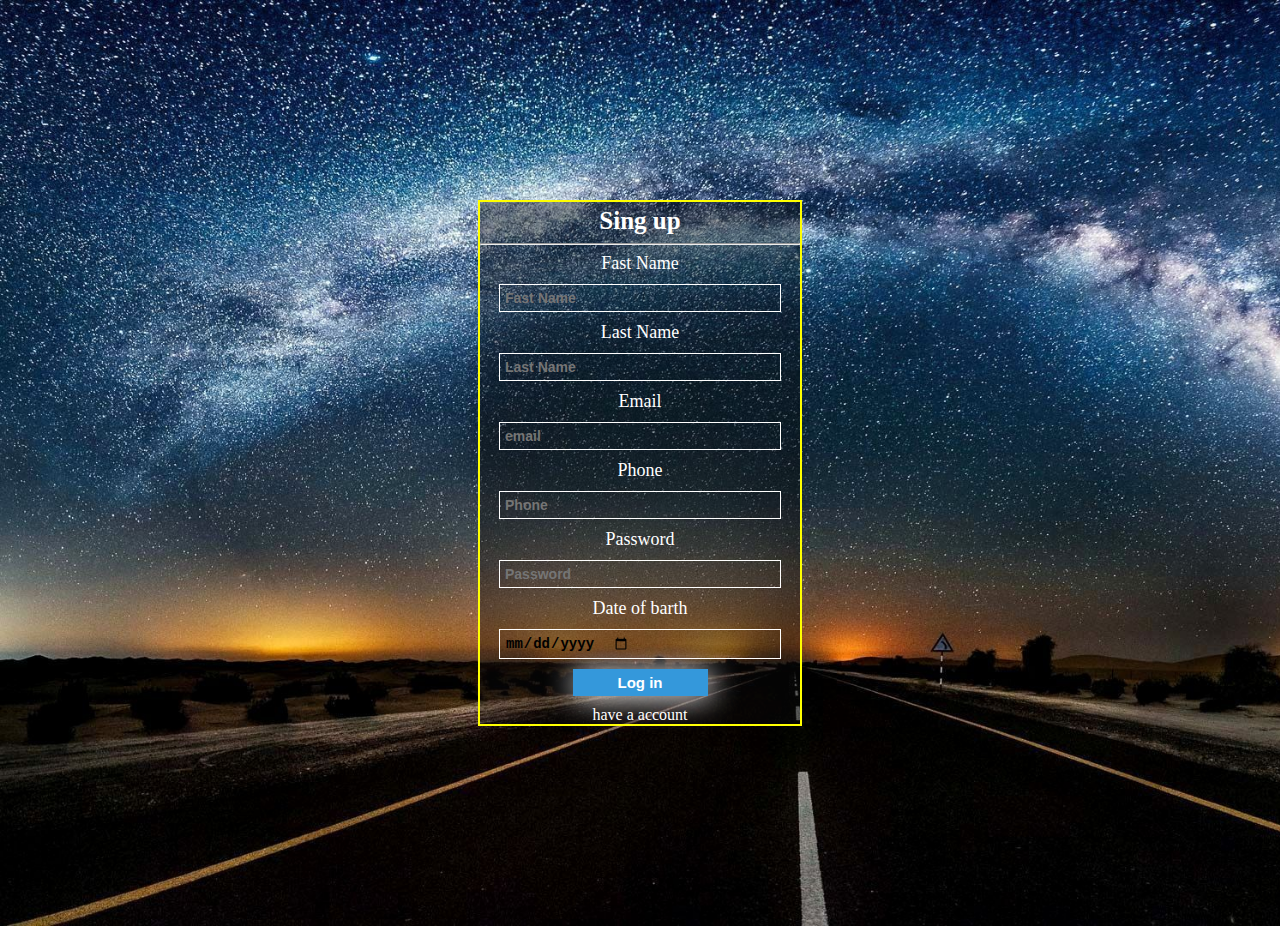
==== singup.html @ b521b2a7 "file upload" ====
<!DOCTYPE html>
<html lang="en">
<head>
    <meta charset="UTF-8">
    <meta http-equiv="X-UA-Compatible" content="IE=edge">
    <meta name="viewport" content="width=device-width, initial-scale=1.0">
    <title>Sing up form </title>
    <link rel="stylesheet" href="singup.css">
</head>
<body>
    <div class="form">
    
        <form>
            <h3>Sing up</h3>
            <hr>
            <label for="Your Name">Fast Name</label>
            <input type="text" id="Your Name" placeholder="Fast Name">
            <label for="Your Name">Last Name</label>
            <input type="text" id="Your Name" placeholder="Last Name">
            <label for="email">Email</label>
            <input type="email" id="email" placeholder="email">
            <label for="pass">Phone</label>
            <input type="phone" id="pass" placeholder="Phone">
            <label for="pass">Password</label>
            <input type="Password" id="pass" placeholder="Password">
            <label for="date">Date of barth</label>
            <input type="date" id="date" placeholder="">
            <input type="submit" value="Log in" class="login" href="index.html">
            <a href="index.html">have a account</a>
    
        </form>
        
    </div>
</body>
</html>
---- singup.css ----
body{
    background-image: url("img/bg1.jpg");
    background-size: cover;
}
h3{
    margin: 5px;
    font-size: 25px;
}
.form{
    width: 320px;
    background-color: rgba(9, 10, 10, 0.4);
    margin: 200px auto;
    border: 2px solid yellow;
    color: #fff;
}
form input{
    width: 270px;
    display: flex;
    margin: 10px auto;
    font-size: 14px;
    border: 1px solid #fff;
    background-color: transparent;
    padding: 5px;
    font-weight: bold;
}
form label{
    font-size: 18px;
}
.form form{
    text-align: center;
}
.login{
    cursor: pointer;
    font-size: 15px;
    color: white;
    background-color: #3498db ;
    width: 135px;
    border: black;
    box-shadow: 2px 2px 30px #fff;
    justify-content: center;
}
form a{
    text-decoration: none;
    color: #fff;

}
form a:hover{
    text-decoration: underline;
}
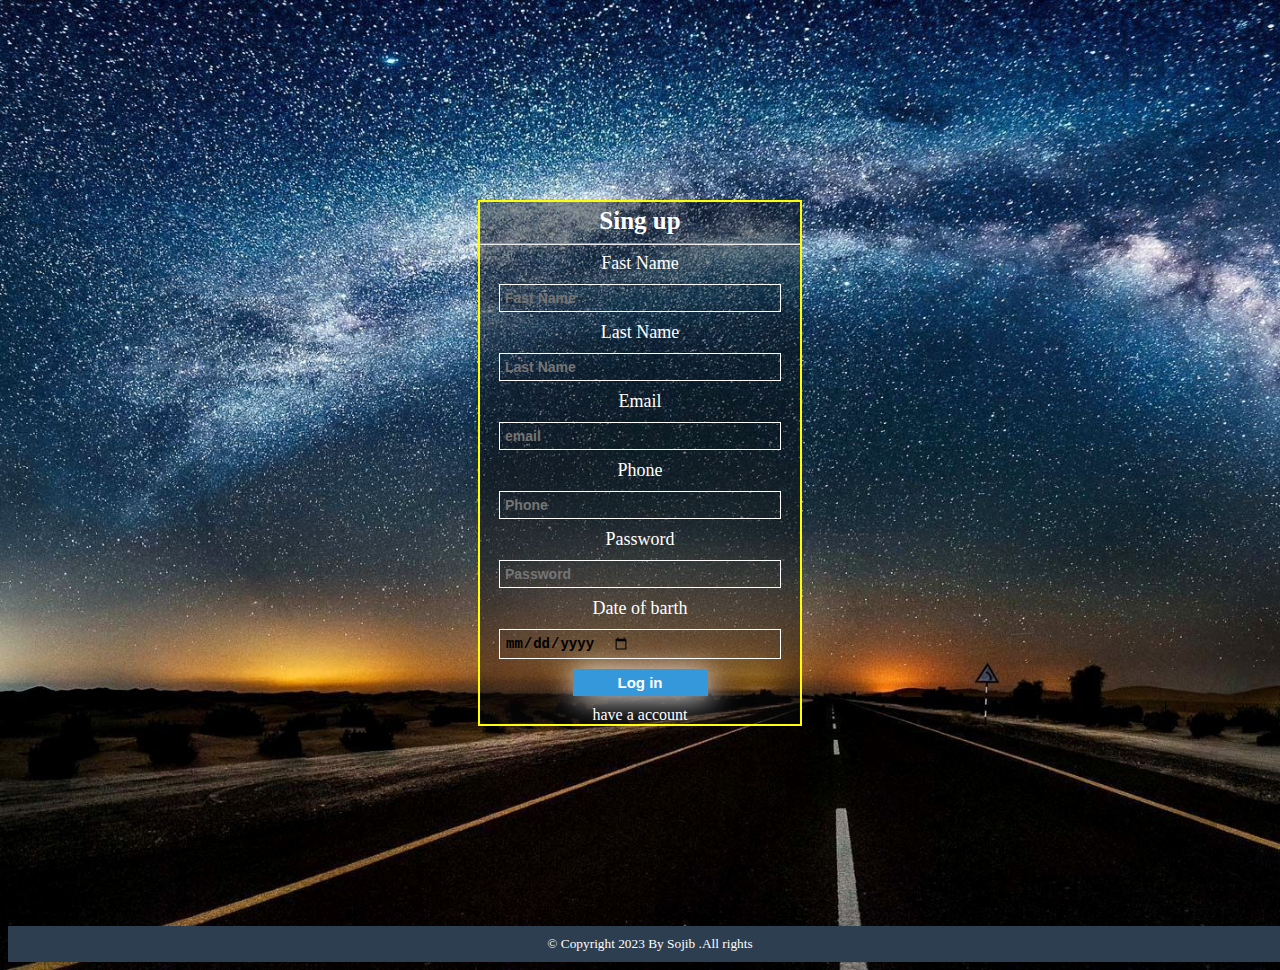
==== commit c229fa69: "git upload" ====
--- a/singup.html
+++ b/singup.html
@@ -31,5 +31,6 @@
         </form>
         
     </div>
+    <footer>© Copyright 2023 By Sojib .All rights</footer>
 </body>
 </html>--- a/singup.css
+++ b/singup.css
@@ -46,4 +46,12 @@
 }
 form a:hover{
     text-decoration: underline;
+}
+footer{
+    width: 100%;
+    background-color: #2c3e50;
+    color: #fff;
+    padding: 10px;
+    text-align: center;
+    font-size: smaller;
 }